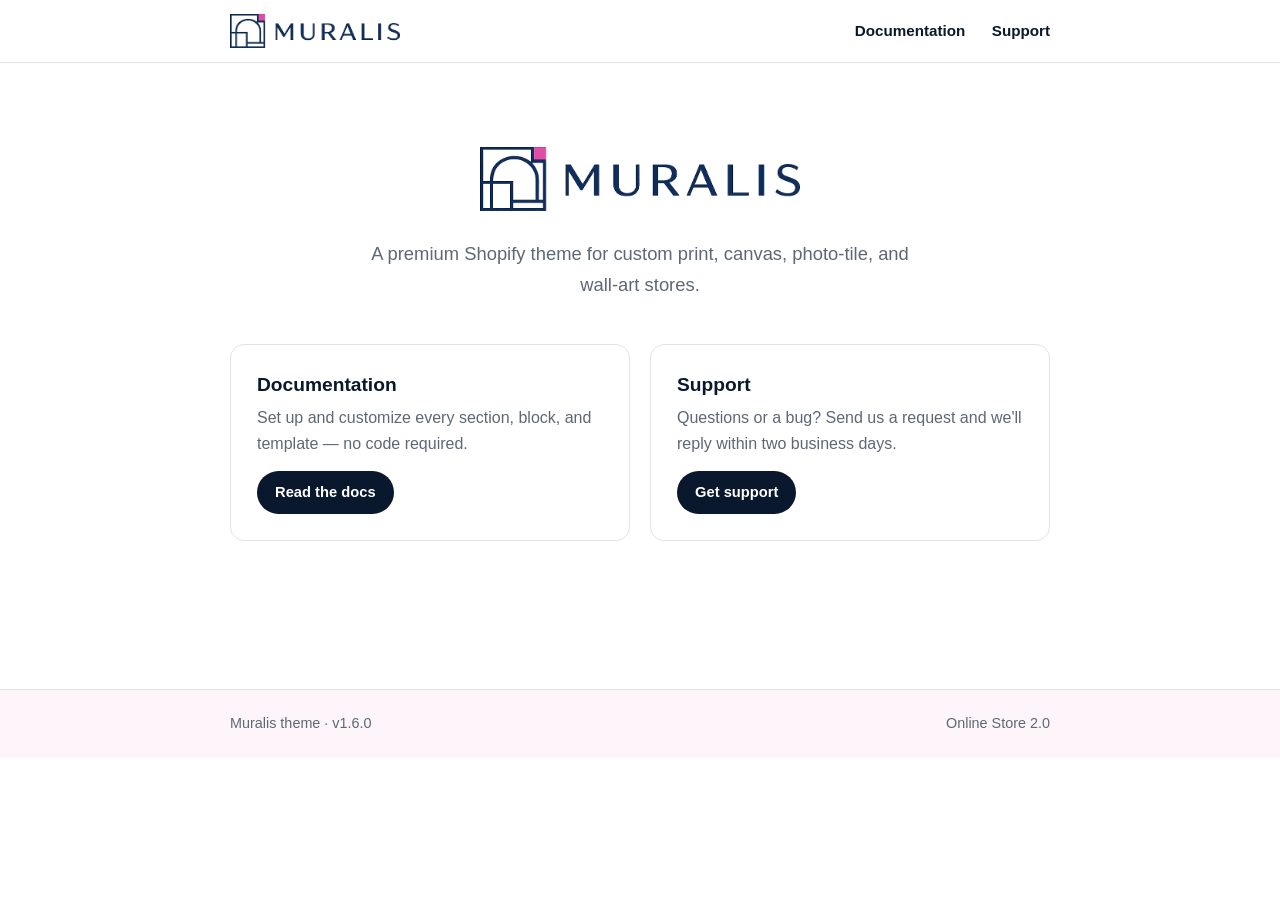
==== index.html @ 9d264d5d "Add Muralis theme documentation and support site" ====
<!doctype html>
<html lang="en">
<head>
<meta charset="utf-8">
<meta name="viewport" content="width=device-width, initial-scale=1">
<title>Muralis — Shopify theme</title>
<meta name="description" content="Muralis — a premium Shopify theme for custom print, canvas, photo-tile, and wall-art stores. Documentation and support.">
<link rel="icon" type="image/png" href="favicon.png">
<link rel="stylesheet" href="styles.css">
</head>
<body>
<header class="site-header"><div class="inner">
  <a href="index.html"><img src="muralis-logo.png" alt="Muralis"></a>
  <nav class="site-nav"><a href="documentation.html">Documentation</a> <a href="support.html">Support</a></nav>
</div></header>
<main>
<section class="hero">
  <img src="muralis-logo.png" alt="Muralis">
  <p class="tag">A premium Shopify theme for custom print, canvas, photo-tile, and wall-art stores.</p>
</section>
<div class="cards">
  <div class="card">
    <h3>Documentation</h3>
    <p>Set up and customize every section, block, and template — no code required.</p>
    <a class="btn" href="documentation.html">Read the docs</a>
  </div>
  <div class="card">
    <h3>Support</h3>
    <p>Questions or a bug? Send us a request and we'll reply within two business days.</p>
    <a class="btn" href="support.html">Get support</a>
  </div>
</div>
</main>
<footer class="site-footer"><div class="inner">
  <span>Muralis theme · v1.6.0</span>
  <span>Online Store 2.0</span>
</div></footer>
</body>
</html>
---- styles.css ----
:root{
  --navy:#09182c;--magenta:#d91672;--magenta-dark:#b0125c;--text:#1f1f1f;--muted:#5d6876;
  --bg:#ffffff;--soft:#fdf5f9;--border:#e8e2dd;--maxw:860px;--radius:14px;
}
*{box-sizing:border-box}
html{scroll-behavior:smooth}
body{margin:0;background:var(--bg);color:var(--text);font-family:-apple-system,BlinkMacSystemFont,"Segoe UI",Roboto,Helvetica,Arial,sans-serif;line-height:1.65;-webkit-font-smoothing:antialiased}
a{color:var(--magenta);text-decoration:none}
a:hover{color:var(--magenta-dark);text-decoration:underline}
.site-header{border-bottom:1px solid var(--border);background:#fff;position:sticky;top:0;z-index:20}
.site-header .inner{max-width:var(--maxw);margin:0 auto;padding:14px 20px;display:flex;align-items:center;justify-content:space-between;gap:16px}
.site-header img{height:34px;width:auto;display:block}
.site-nav a{color:var(--navy);font-weight:600;font-size:.95rem;margin-left:22px}
.site-nav a:hover{color:var(--magenta);text-decoration:none}
main{max-width:var(--maxw);margin:0 auto;padding:36px 20px 72px}
h1,h2,h3,h4{color:var(--navy);line-height:1.25;font-weight:700;margin:1.8em 0 .5em}
h1{font-size:2rem;margin-top:.3em}
h2{font-size:1.5rem;padding-bottom:.3em;border-bottom:1px solid var(--border)}
h3{font-size:1.2rem}
p,li{font-size:1rem}
hr{border:0;border-top:1px solid var(--border);margin:2.4em 0}
blockquote{margin:1.2em 0;padding:.7em 1.1em;background:var(--soft);border-left:4px solid var(--magenta);border-radius:0 8px 8px 0;color:#57323f}
blockquote p{margin:.3em 0}
code{background:#f5eef2;padding:.15em .45em;border-radius:6px;font-size:.9em;font-family:ui-monospace,SFMono-Regular,Menlo,Consolas,monospace}
pre{background:#0d1b2e;color:#e9eef6;padding:16px;border-radius:10px;overflow:auto}
pre code{background:none;padding:0;color:inherit}
table{border-collapse:collapse;width:100%;margin:1.2em 0;font-size:.95rem}
th,td{border:1px solid var(--border);padding:8px 12px;text-align:left;vertical-align:top}
th{background:var(--soft);color:var(--navy)}
ul,ol{padding-left:1.4em}
li{margin:.3em 0}
img{max-width:100%}
.site-footer{border-top:1px solid var(--border);background:var(--soft);margin-top:40px}
.site-footer .inner{max-width:var(--maxw);margin:0 auto;padding:22px 20px;color:var(--muted);font-size:.9rem;display:flex;justify-content:space-between;flex-wrap:wrap;gap:8px}
.site-footer a{color:var(--muted);font-weight:600}
.hero{text-align:center;padding:48px 0 8px}
.hero img{height:64px;margin-bottom:20px}
.hero p.tag{font-size:1.15rem;color:var(--muted);max-width:560px;margin:0 auto}
.cards{display:grid;grid-template-columns:1fr 1fr;gap:20px;margin:36px 0}
.card{border:1px solid var(--border);border-radius:var(--radius);padding:26px;background:#fff;transition:border-color .15s,transform .15s}
.card:hover{border-color:var(--magenta);transform:translateY(-2px)}
.card h3{margin:.1em 0 .4em;color:var(--navy)}
.card p{color:var(--muted);margin:0 0 14px}
.card a.btn{display:inline-block;background:var(--navy);color:#fff;padding:9px 18px;border-radius:999px;font-weight:600;font-size:.92rem}
.card a.btn:hover{background:var(--magenta);text-decoration:none}
@media(max-width:600px){.cards{grid-template-columns:1fr}h1{font-size:1.6rem}h2{font-size:1.3rem}}
form.support{margin:1.5em 0}
.field{margin:0 0 18px}
.field label{display:block;font-weight:600;color:var(--navy);margin-bottom:6px}
.req{color:var(--magenta)}
.hint{display:block;color:var(--muted);font-size:.86rem;margin-top:4px}
.field input,.field select,.field textarea{width:100%;padding:11px 13px;font-size:1rem;color:var(--text);background:#fff;border:1px solid var(--border);border-radius:10px;font-family:inherit}
.field textarea{min-height:150px;resize:vertical}
.field input:focus,.field select:focus,.field textarea:focus{outline:2px solid var(--magenta);outline-offset:1px;border-color:var(--magenta)}
.row{display:grid;grid-template-columns:1fr 1fr;gap:16px}
@media(max-width:520px){.row{grid-template-columns:1fr}}
button.submit{appearance:none;border:0;cursor:pointer;background:var(--magenta);color:#fff;font-size:1.02rem;font-weight:700;padding:14px 22px;border-radius:999px;min-height:48px}
button.submit:hover{background:var(--magenta-dark)}
.note{margin-top:16px;color:var(--muted);font-size:.9rem;border-top:1px solid var(--border);padding-top:14px}
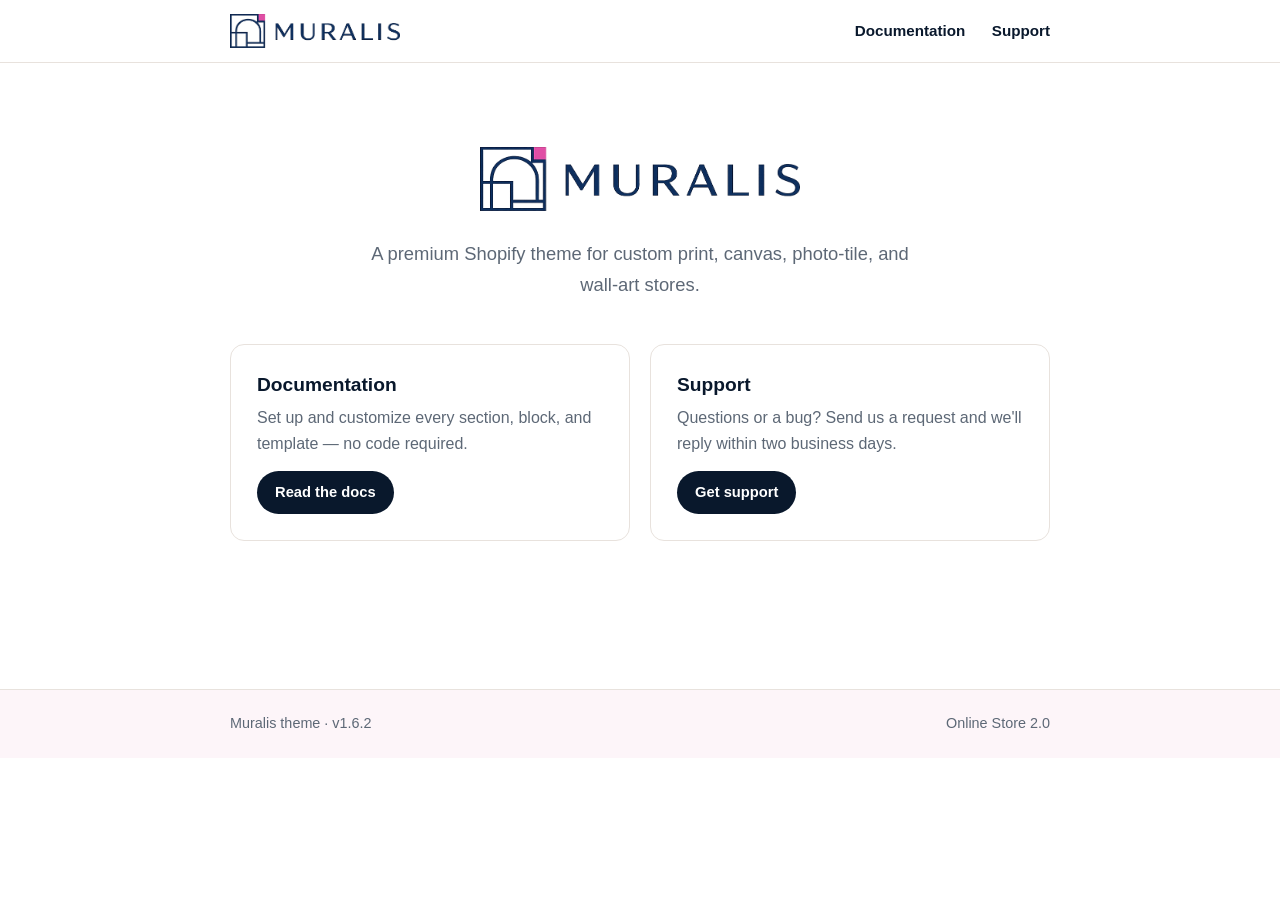
==== commit 5d954ceb: "Update theme version to 1.6.2 in documentation Bumps the theme version references (documentation + i" ====
--- a/index.html
+++ b/index.html
@@ -32,7 +32,7 @@
 </div>
 </main>
 <footer class="site-footer"><div class="inner">
-  <span>Muralis theme · v1.6.0</span>
+  <span>Muralis theme · v1.6.2</span>
   <span>Online Store 2.0</span>
 </div></footer>
 </body>
